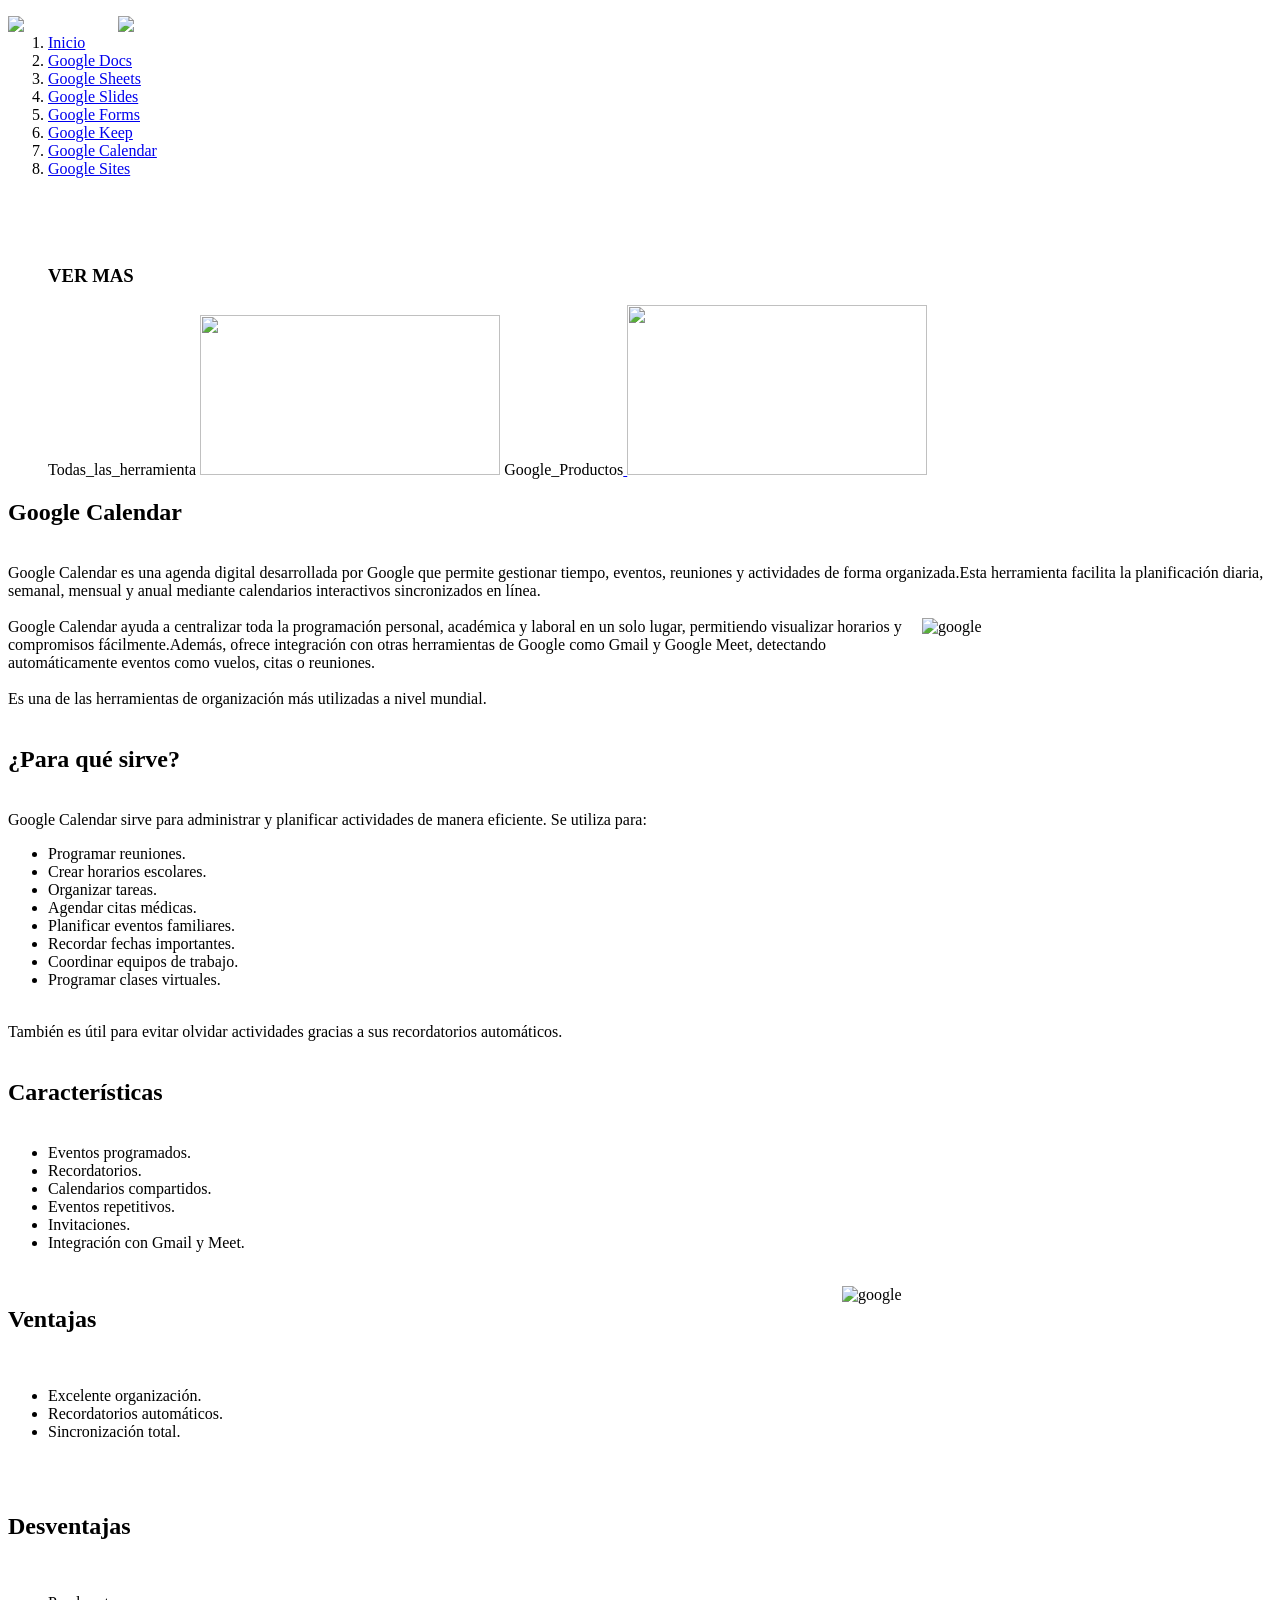
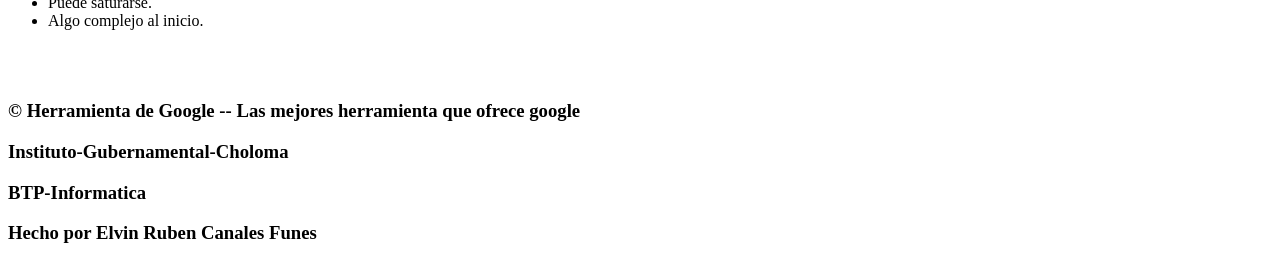
==== Google calendar.html @ 2217f8a5 "Add files via upload" ====
<!DOCTYPE html>
<html lang="en">

<head>
    <meta charset="UTF-8">
    <meta name="viewport" content="width=device-width, initial-scale=1.0">
    <title>Google Calendar</title>
    <link rel="stylesheet" href="stilo_6.css">
    <link rel="icon" type="image/png" sizes="16x16"
        href="https://img.icons8.com/?size=100&id=DEJypxE54F9v&format=png&color=000000">
</head>

<body>
    <div class="navar">
        <a href="https://www.google.hn/index.html"> <img src="Google-Emblema.png" style=" float:left; width: 110px; height: 70
                px;"></a>
        <a href="herramientas_de_google.html"> <img src="logo_personal_elvin.png" style=" float:left; width: 90px; height: 400
                px;"></a>
        <ol>
            <br>

            <li><a href="index.html">Inicio</a></li>
            <li> <a href="Google Docs.html ">Google Docs</a></li>
            <li> <a href="Google Sheets.html">Google Sheets</a></li>
            <li> <a href="Google Slides.html">Google Slides</a></li>
            <li> <a href="Google Forms.html">Google Forms</a></li>
            <li> <a href="Google Keep.html">Google Keep</a></li>
            <li> <a class="pag-actual" href="Google Calendar.html">Google Calendar</a></li>
            <li> <a href="Google Sites.html">Google Sites</a></li>


        </ol>
        </nav>
    </div>


    <div id="holaaaa"></div>
    <br>
    <header>
        <div id="baner">
            <figure>
                <div id="imgbaner">


                </div>

            </figure>
        </div>




    </header>

    <p>
    <article>
        <br>
        <div class="contenido">
            <aside>
                <div id="menuu">
                    <ol>
                        <h1>VER MAS</h1>


                        <li1>Todas_las_herramienta <a
                                href="https://www.jivochat.es/blog/herramientas/mejores-herramientas-de-google.html">
                                <img src="giphy.gif" style="width: 300px; height: 160px;"></a></li>

                            <li1>Google_Productos<a href="https://about.google/products/" style="width:70%; "> <img
                                        src="android-google-happy-google.gif" style="width: 300px; height: 170px;"></a>
                                </li>
                                </strong>
                    </ol>
                </div>
            </aside>
            <div class="hola"></div>



            <h1>Google Calendar</h1>
            <br>
            Google Calendar es una agenda digital desarrollada por Google que permite gestionar tiempo, eventos,
            reuniones y actividades de forma organizada.Esta herramienta facilita la planificación diaria, semanal,
            mensual y anual mediante calendarios interactivos sincronizados en línea. <br>
            <br>
            <img src="OIP (2).webp" alt="google" style="width: 350px;height: 200px; float: right;">
            Google Calendar ayuda a centralizar toda la programación personal, académica y laboral en un solo
            lugar, permitiendo visualizar horarios y compromisos fácilmente.Además, ofrece integración con otras
            herramientas de Google como Gmail y Google Meet, detectando automáticamente eventos como vuelos, citas
            o reuniones. <br>
            <br>
            Es una de las herramientas de organización más utilizadas a nivel mundial. <br>
            <br>
            <h2>¿Para qué sirve?</h2>
            <br>
            Google Calendar sirve para administrar y planificar actividades de manera eficiente.
            Se utiliza para: <br>
            </b>
            <ul>
                <li>Programar reuniones.</li>
                <li>Crear horarios escolares.</li>
                <li>Organizar tareas.</li>
                <li>Agendar citas médicas.</li>
                <li>Planificar eventos familiares.</li>
                <li>Recordar fechas importantes.</li>
                <li>Coordinar equipos de trabajo.</li>
                <li>Programar clases virtuales.</li>
            </ul>

            <br>
            También es útil para evitar olvidar actividades gracias a sus recordatorios automáticos. <br>
            <br>
            <h2>Características</h2>
            <ul>
                <br>
                <li>Eventos programados.</li>
                <li>Recordatorios.</li>
                <li>Calendarios compartidos.</li>
                <li>Eventos repetitivos.</li>
                <li>Invitaciones.</li>
                <li>Integración con Gmail y Meet.</li>
            </ul>


            <br>

            <img src="1_hGA3brGOXFqxIGh0uq1rNg.png" alt="google" style="width: 430px;height: 300px; float: right;">
            <h2>Ventajas</h2>
            <br>
            <ul>
                <li>Excelente organización.</li>
                <li>Recordatorios automáticos.</li>
                <liGratis.>
                    </li>
                    <li>Sincronización total.</li><br>
            </ul>



            <br>

            <h2>Desventajas</h2>
            <br>
            <ul>
                <li>Puede saturarse.</li>
                <li>Algo complejo al inicio.</li>
            </ul>

            <br>
            <br>

        </div>

    </article>

    <footer>
        <h3>
            <strong>
                <p>© Herramienta de Google -- Las mejores herramienta que ofrece google</p>
                <p>Instituto-Gubernamental-Choloma </p>
                <p>BTP-Informatica</p>
                <p>Hecho por Elvin Ruben Canales Funes</p>
            </strong>
        </h3>
    </footer>




</body>

</html>
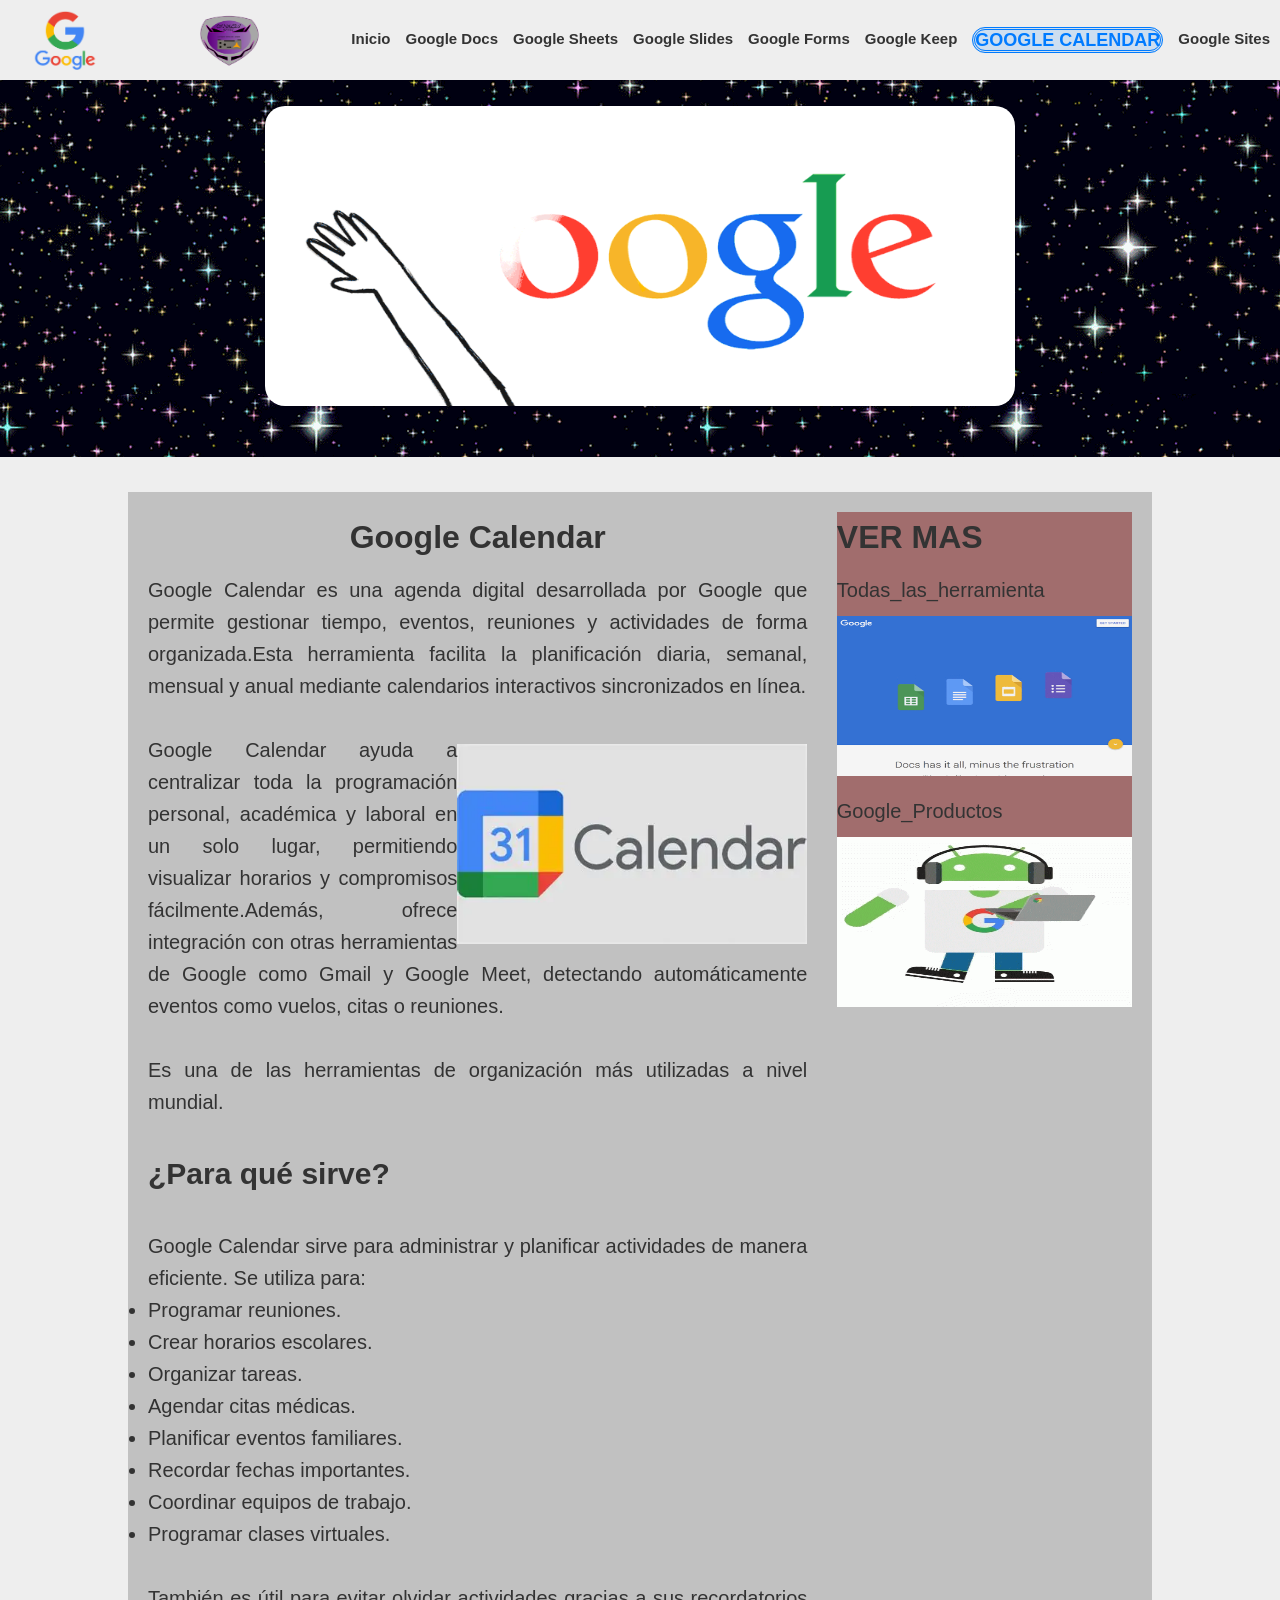
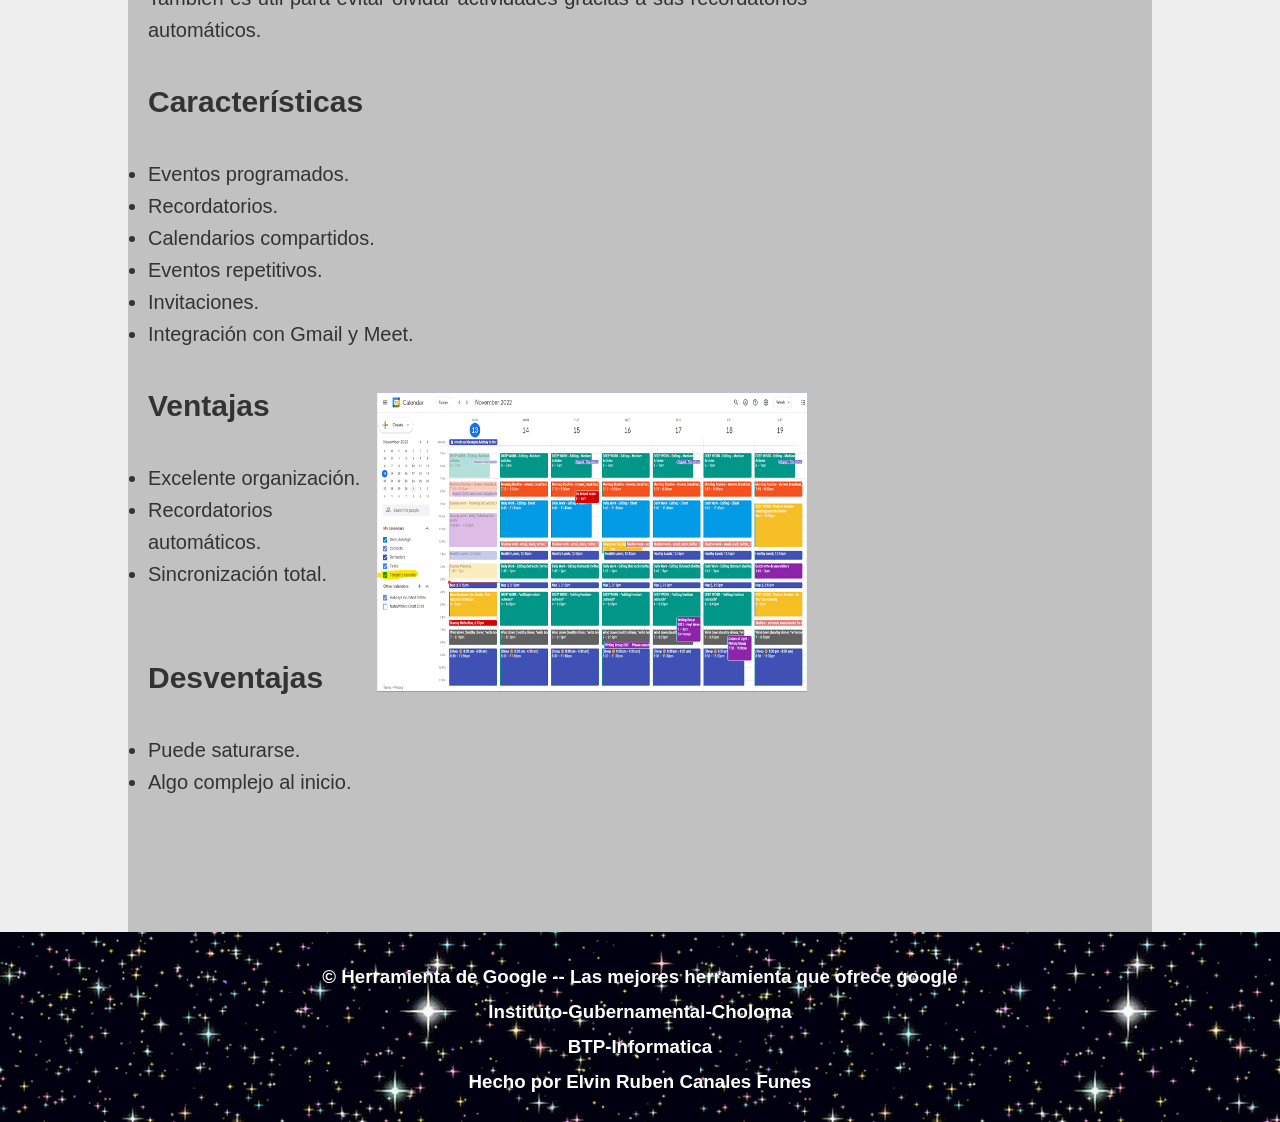
==== commit ff1d0c58: "Add files via upload" ====
--- a/Google calendar.html
+++ b/Google calendar.html
@@ -39,13 +39,16 @@
     <header>
         <div id="baner">
             <figure>
-                <div id="imgbaner">
-
-
+                 <div id="img">
+                    <center>
+                        <img src="R.gif" class="img-fluid" alt="fondo" style="height:300px;width:750px ; ">
+                    </center>
+                    <br>
                 </div>
 
             </figure>
         </div>
+        <br>
 
 
 
@@ -77,8 +80,8 @@
 
 
 
-            <h1>Google Calendar</h1>
-            <br>
+            <center><h1><strong>Google Calendar</strong> </h1></center>
+            
             Google Calendar es una agenda digital desarrollada por Google que permite gestionar tiempo, eventos,
             reuniones y actividades de forma organizada.Esta herramienta facilita la planificación diaria, semanal,
             mensual y anual mediante calendarios interactivos sincronizados en línea. <br>
--- a/stilo_6.css
+++ b/stilo_6.css
@@ -0,0 +1,190 @@
+* {
+  margin: 0;
+  padding: 0;
+  box-sizing: border-box;
+}
+
+body {
+  font-family: Arial, sans-serif;
+  line-height: 1.6;
+  background: #000000 url(tumblr_47e261d1178d7923e367060cd5924623_78612844_2048.gif);
+  color: #333;
+
+}
+
+/* ====== Navbar ====== */
+.navar {
+  display: flex;
+  flex-wrap: wrap;
+  justify-content: space-between;
+  align-items: center;
+  background: #eee;
+  padding: 10px;
+
+}
+
+.navar img {
+  max-height: 60px;
+  margin-right: 10px;
+}
+
+.navar ol {
+  list-style: none;
+  display: flex;
+  flex-wrap: wrap;
+  gap: 15px;
+
+}
+
+.navar li a {
+  text-decoration: none;
+  color: #333;
+  font-weight: bold;
+  list-style: none;
+  border-style: 100px groove;
+  font-size: 15px;
+  text-align: center;
+}
+
+body .navar ol li a:hover,body .navar .pag-actual {
+  color: #007bff;
+  font-size: 18px;
+  background: #007bff23;
+  border-radius: 20px;
+  border-style: double;
+ text-transform: uppercase;
+}
+
+
+
+/* ====== Banner ====== */
+#baner img {
+  width: 100%;
+  height: auto;
+  display: block;
+  border-radius: 20px;
+}
+
+/* ====== Contenido ====== */
+article {
+  background: #eee;
+
+
+
+}
+
+.hola {
+  float: right;
+  width: 3%;
+  height: 2000px;
+}
+
+.contenido {
+  overflow: hidden;
+  width: 80%;
+  flex-wrap: wrap;
+  padding: 20px;
+  gap: 20px;
+  font-size: 20px;
+  text-align: justify;
+  background: #c1c1c1;
+  margin: 10px auto 5px auto;
+
+}
+
+aside #menuu {
+  flex: 1 1 250px;
+  float: right;
+  width: 30%;
+  height: 400px;
+  background: #a16d6d;
+
+}
+
+aside img {
+  max-width: 100%;
+  height: auto;
+
+
+}
+
+
+
+/* ====== Texto e imágenes ====== */
+.contenido h1 {
+  font-size: 2rem;
+  margin-bottom: 10px;
+}
+
+.contenido img {
+  max-width: 100%;
+  height: auto;
+  margin: 10px 0;
+}
+
+/* ====== Herramientas ====== */
+#herramienta h4 {
+  margin-bottom: 10px;
+}
+
+#herramienta ol {
+  list-style: none;
+  padding: 0;
+}
+
+#herramienta li {
+  margin: 5px 0;
+  font-weight: bold;
+  font-size: 15px;
+}
+
+/* ====== Footer ====== */
+footer {
+
+  color: #fff;
+  text-align: center;
+  padding: 20px;
+}
+
+footer p {
+  margin: 5px 0;
+}
+
+/* ====== Media Queries ====== */
+@media (max-width: 768px) {
+  .navar {
+    flex-direction: column;
+    align-items: center;
+  }
+
+  .navar ol {
+    flex-direction: column;
+    align-items: center;
+  }
+
+  .contenido {
+    flex-direction: column;
+  }
+
+  aside {
+    order: 2;
+  }
+
+  .hola {
+    order: 1;
+  }
+}
+
+@media (max-width: 480px) {
+  .navar img {
+    max-height: 40px;
+  }
+
+  .contenido h1 {
+    font-size: 1.5rem;
+  }
+
+  footer {
+    font-size: 0.9rem;
+  }
+}
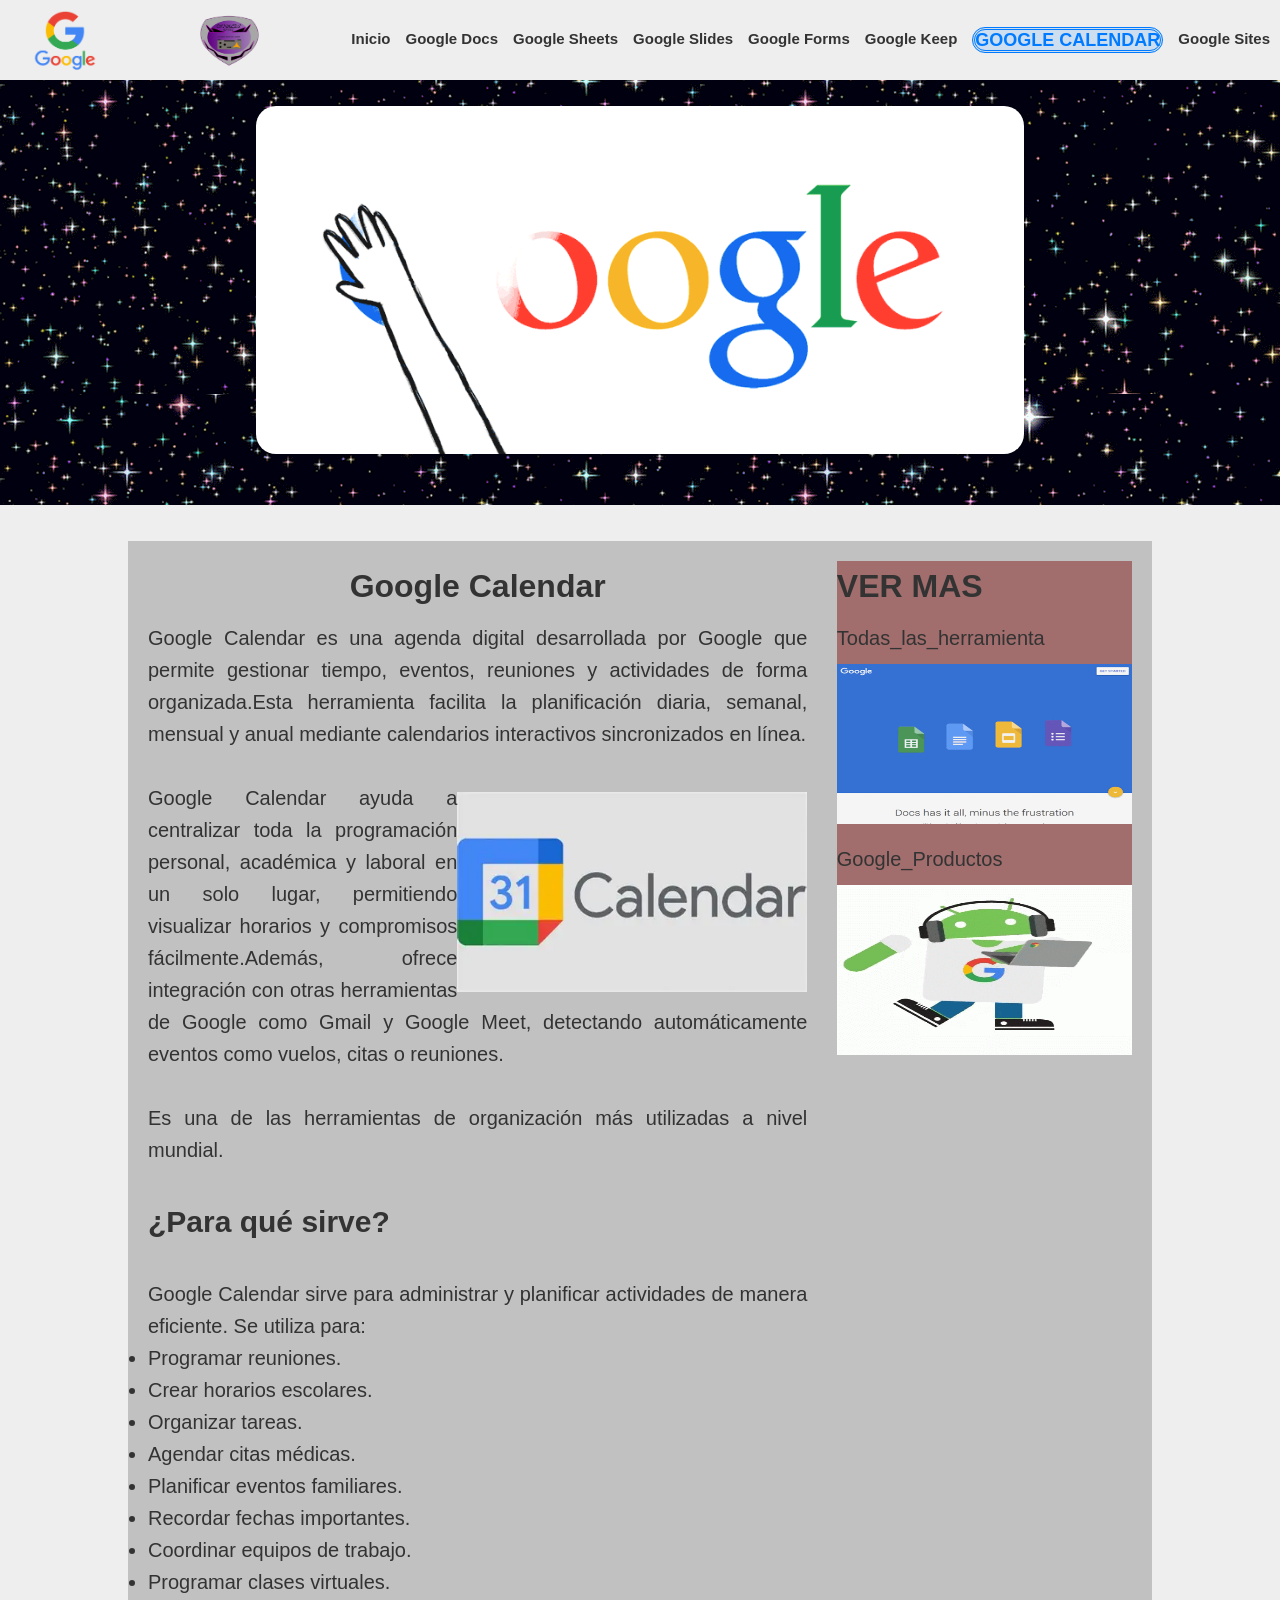
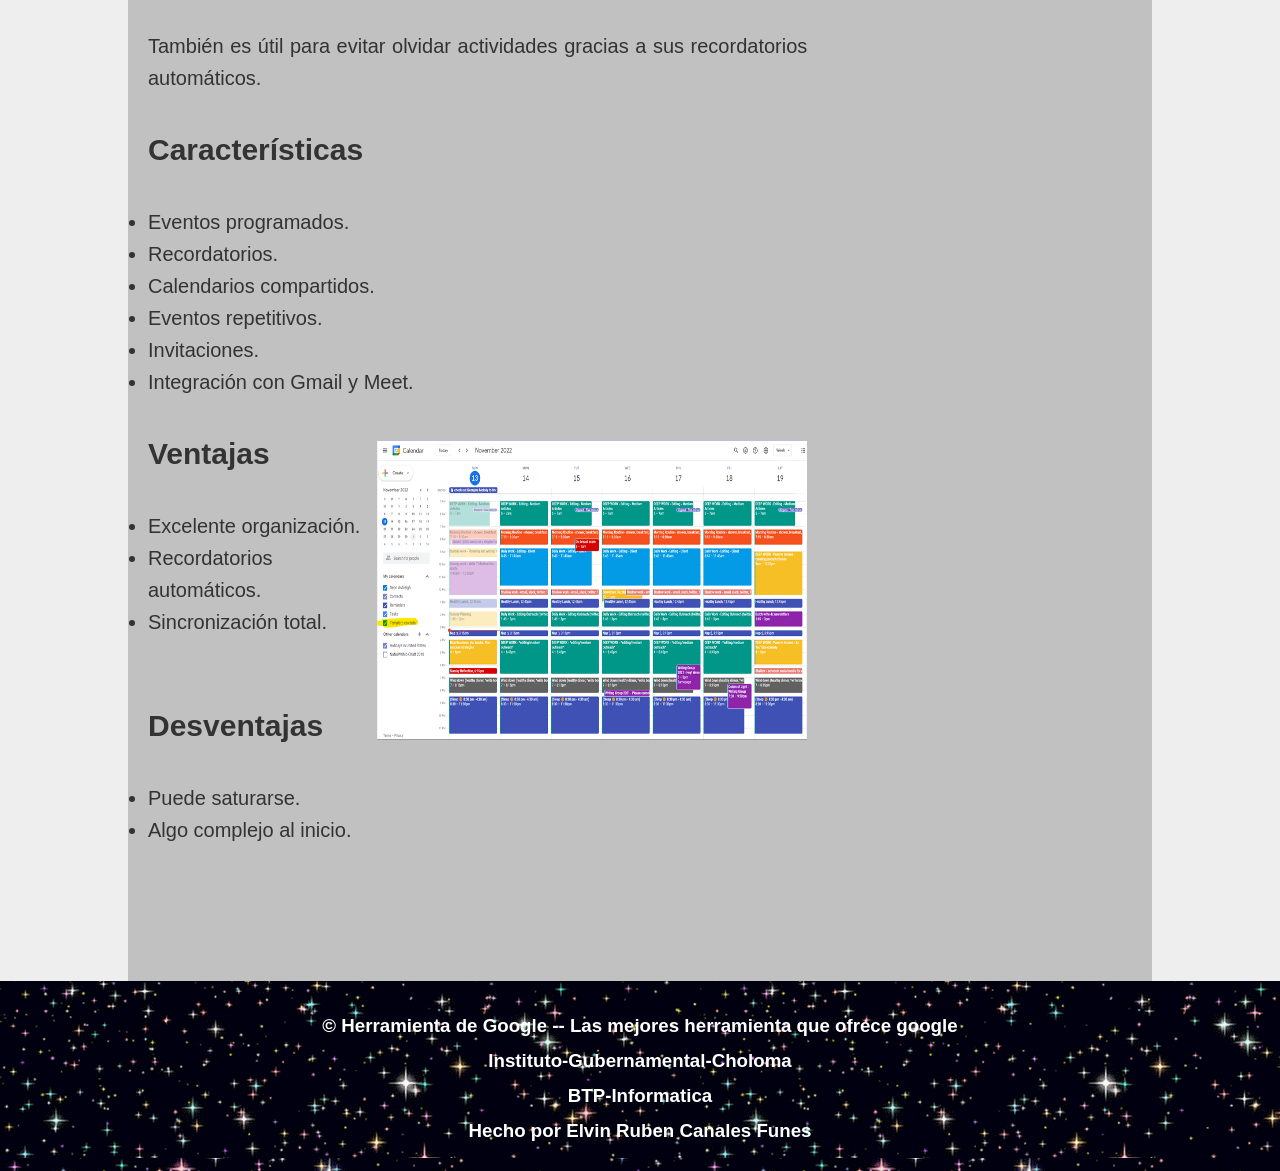
==== commit fa7898b2: "Add files via upload" ====
--- a/Google calendar.html
+++ b/Google calendar.html
@@ -41,7 +41,7 @@
             <figure>
                  <div id="img">
                     <center>
-                        <img src="R.gif" class="img-fluid" alt="fondo" style="height:300px;width:750px ; ">
+                        <img src="R.gif" class="img-fluid" alt="fondo">
                     </center>
                     <br>
                 </div>
--- a/stilo_6.css
+++ b/stilo_6.css
@@ -59,7 +59,8 @@
 
 /* ====== Banner ====== */
 #baner img {
-  width: 100%;
+  width: 60%;
+  background: #000000;
   height: auto;
   display: block;
   border-radius: 20px;
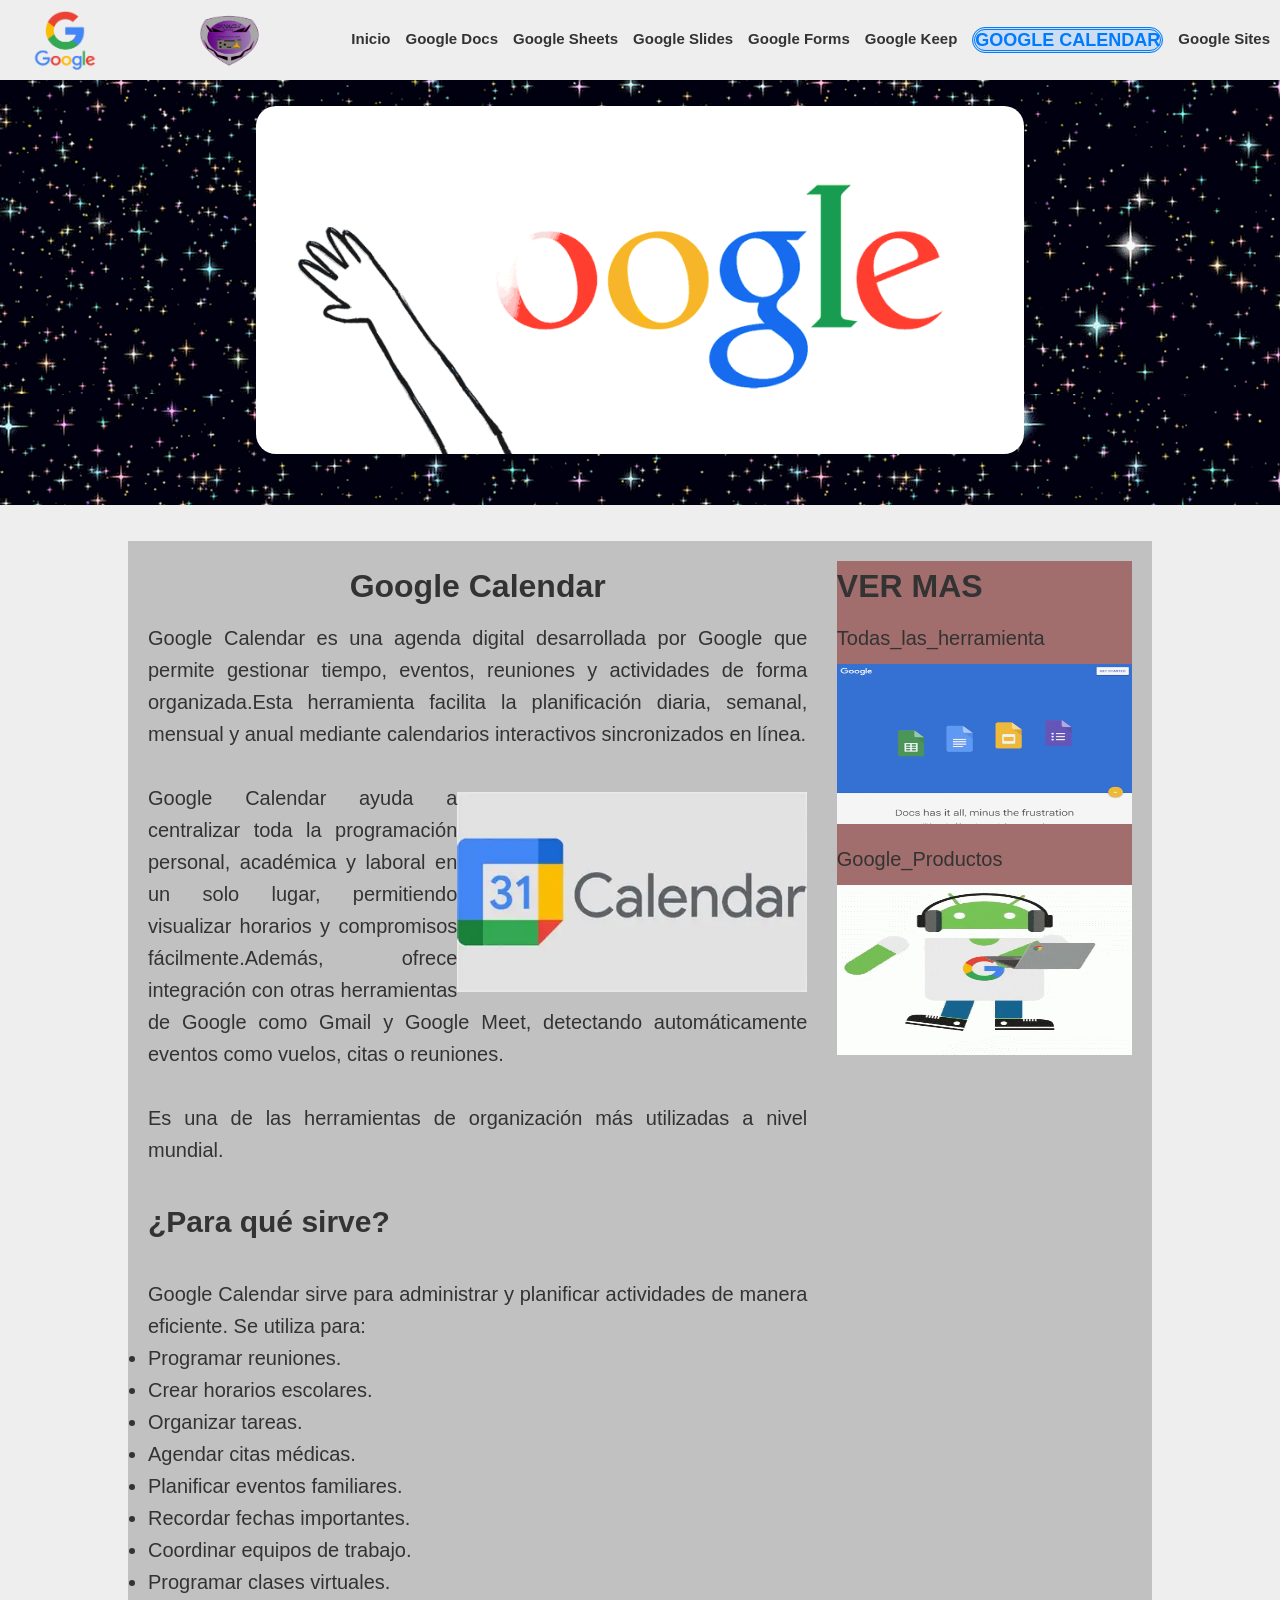
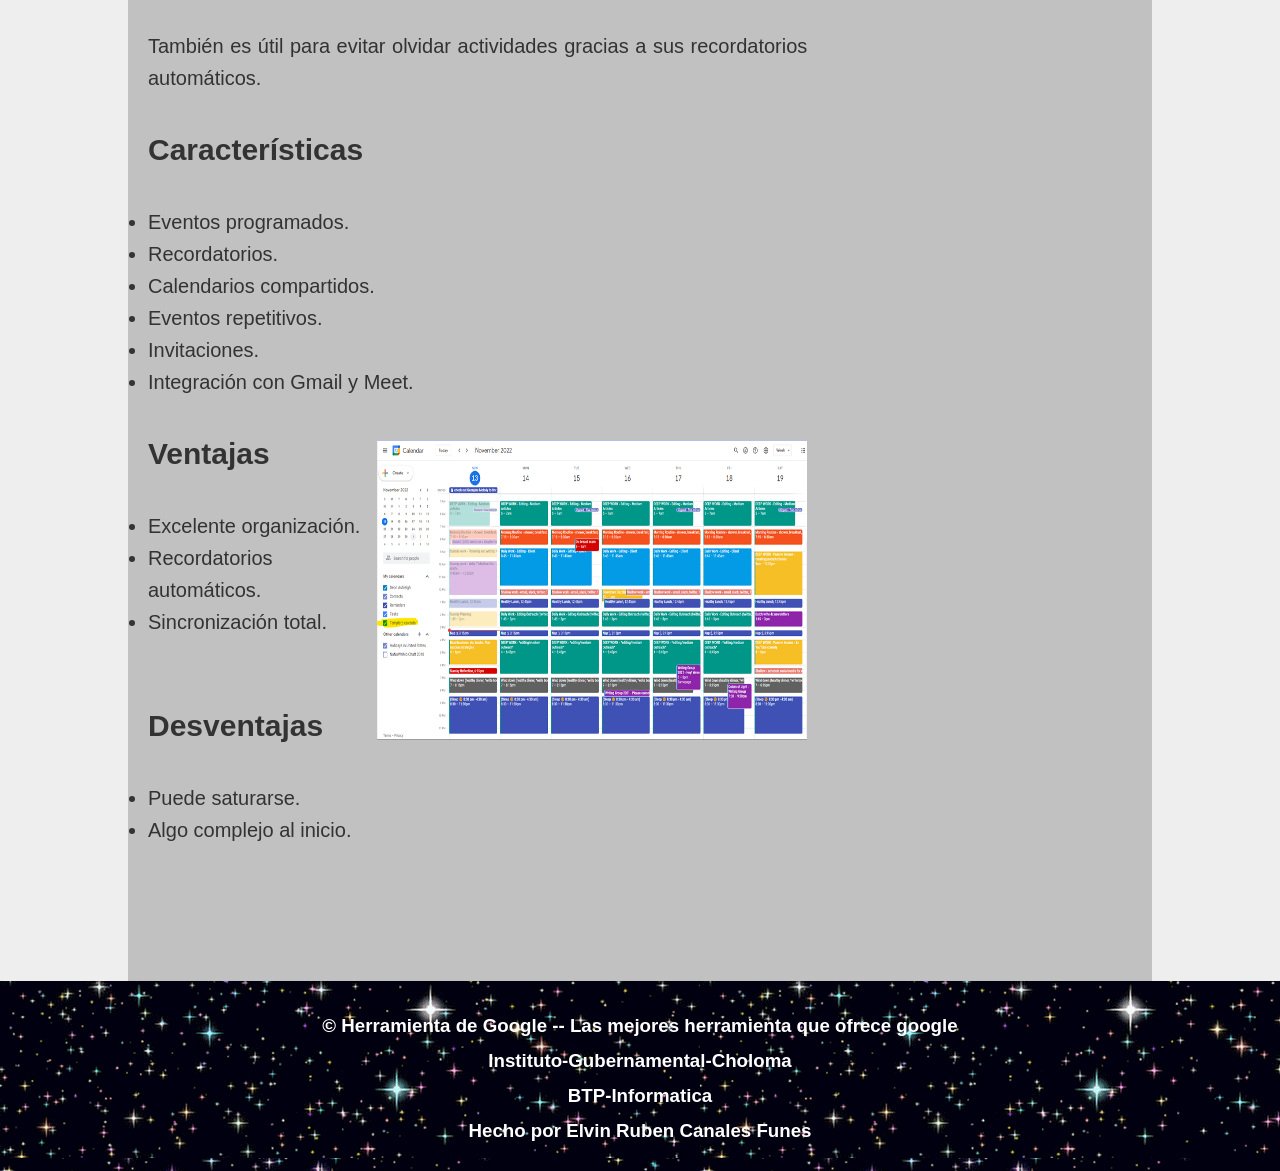
==== commit 3999398f: "Add files via upload" ====
--- a/Google calendar.html
+++ b/Google calendar.html
@@ -20,13 +20,13 @@
             <br>
 
             <li><a href="index.html">Inicio</a></li>
-            <li> <a href="Google Docs.html ">Google Docs</a></li>
-            <li> <a href="Google Sheets.html">Google Sheets</a></li>
-            <li> <a href="Google Slides.html">Google Slides</a></li>
-            <li> <a href="Google Forms.html">Google Forms</a></li>
-            <li> <a href="Google Keep.html">Google Keep</a></li>
-            <li> <a class="pag-actual" href="Google Calendar.html">Google Calendar</a></li>
-            <li> <a href="Google Sites.html">Google Sites</a></li>
+            <li> <a href="Google docs.html ">Google Docs</a></li>
+            <li> <a href="Google sheets.html">Google Sheets</a></li>
+            <li> <a href="Google sides.html">Google Slides</a></li>
+            <li> <a href="Google forms.html">Google Forms</a></li>
+            <li> <a href="Google keep.html">Google Keep</a></li>
+            <li> <a class="pag-actual" href="Google calendar.html">Google Calendar</a></li>
+            <li> <a href="Google sites.html">Google Sites</a></li>
 
 
         </ol>
